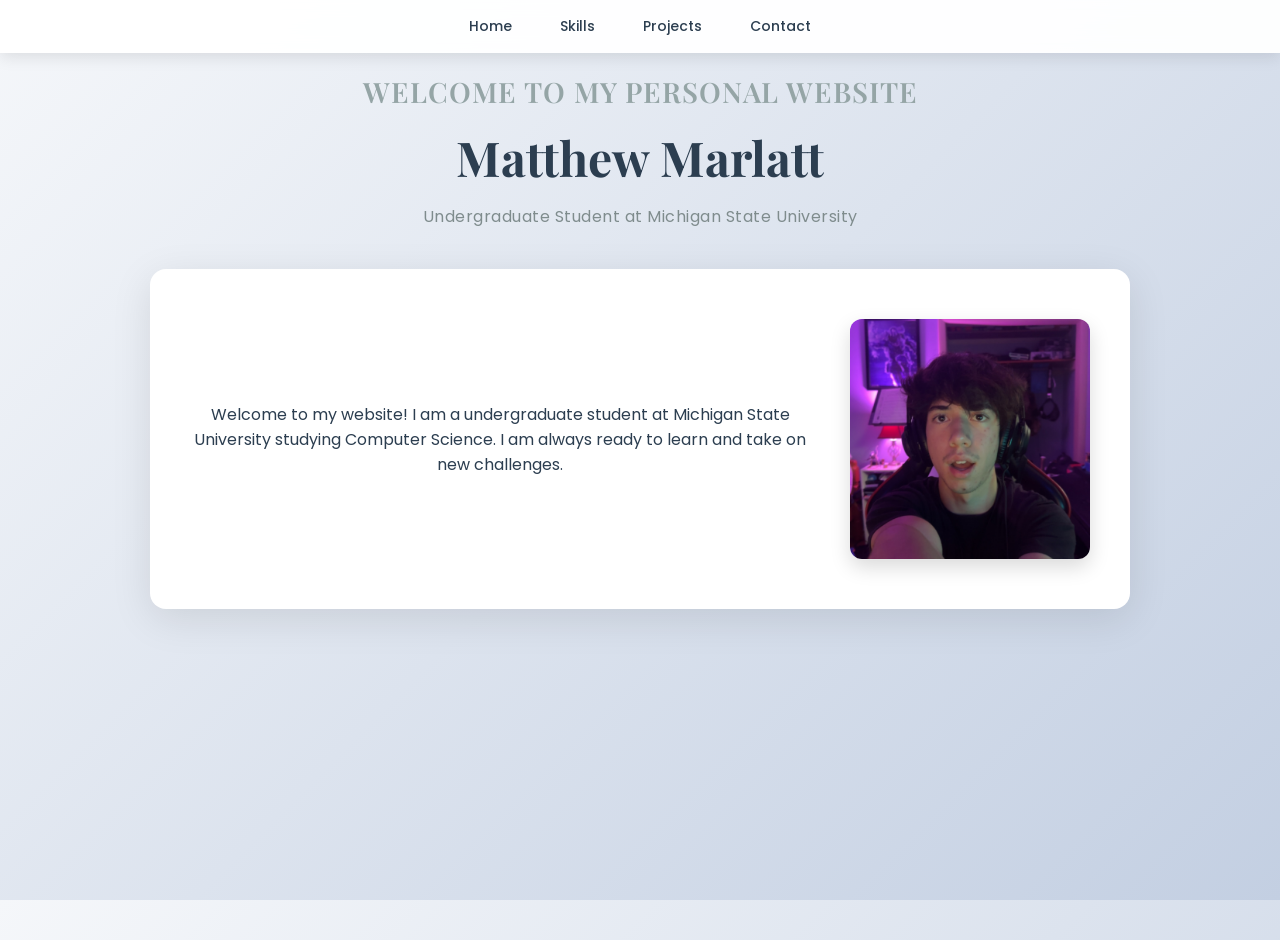
==== index.html @ d21307c5 "Add Skills page and update navigation links in contact and projects pages" ====
<!DOCTYPE html>
<html lang="en">
    <head>
        <title>Home</title>
        <link href="style.css" rel="stylesheet" type="text/css">
    </head>
    <body>
        <nav>
            <ul>
                <li><a href="index.html">Home</a></li>
                <li><a href="skills.html">Skills</a></li>
                <li><a href="projects.html">Projects</a></li>
                <li><a href="contact.html">Contact</a></li>
            </ul>
        </nav>
        <!--Header with title, name, and occupation-->
        <header id="home-header">
            <h1>Welcome to My Personal Website</h1>
            <h2>Matthew Marlatt</h2>
            <h3>Undergraduate Student at Michigan State University</h3>
        </header>
        <!--Section for home content-->
        <section id="home">
            <p>Welcome to my website! I am a undergraduate student at Michigan State University studying Computer Science. I am always ready to learn and take on new challenges.</p>
            <img class="home-photo" src="IMG_2197.JPG" alt="Photo of Matthew Marlatt">
        </section>
    </body>
</html>
---- style.css ----
@import url('https://fonts.googleapis.com/css2?family=Poppins:wght@300;400;600;700&family=Playfair+Display:wght@600;700&display=swap');

html {
  height: 100%;
  width: 100%;
}

body {
  text-align: center;
  background: linear-gradient(135deg, #f5f7fa 0%, #c3cfe2 100%);
  color: #2c3e50;
  font-family: 'Poppins', sans-serif;
  margin: 0;
  padding: 20px;
  min-height: 100vh;
}

/* Navbar styles */
nav {
  background-color: rgba(255, 255, 255, 0.95);
  padding: 0;
  margin: -20px -20px 20px -20px;
  box-shadow: 0 4px 15px rgba(0, 0, 0, 0.1);
  backdrop-filter: blur(10px);
}

nav ul {
  list-style: none;
  display: flex;
  justify-content: center;
  margin: 0;
  padding: 0;
}

nav li {
  margin: 0;
}

nav a {
  display: block;
  padding: 16px 24px;
  color: #2c3e50;
  text-decoration: none;
  transition: all 0.3s ease;
  font-weight: 500;
  font-size: 14px;
}

nav a:hover {
  background-color: #3498db;
  color: white;
}

/* Home header styles */
#home-header {
  margin-bottom: 40px;
}

#home-header h1 {
  font-family: 'Playfair Display', serif;
  font-size: 28px;
  font-weight: 600;
  color: #95a5a6;
  margin: 10px 0;
  letter-spacing: 1px;
  text-transform: uppercase;
}

#home-header h2 {
  font-family: 'Playfair Display', serif;
  font-size: 48px;
  font-weight: 700;
  color: #2c3e50;
  margin: 15px 0;
}

#home-header h3 {
  font-size: 16px;
  font-weight: 400;
  color: #7f8c8d;
  margin: 10px 0;
  letter-spacing: 0.5px;
}

/* Home section styles */
#home {
  display: flex;
  justify-content: center;
  align-items: center;
  gap: 40px;
  background: white;
  border-radius: 16px;
  padding: 50px 40px;
  box-shadow: 0 10px 40px rgba(0, 0, 0, 0.1);
  max-width: 900px;
  margin: 0 auto;
}

.home-text {
  text-align: left;
  max-width: 500px;
}

.home-text p {
  font-size: 16px;
  line-height: 1.8;
  color: #34495e;
  margin: 0;
  font-weight: 300;
}

.home-photo {
  width: 240px;
  height: 240px;
  border-radius: 12px;
  object-fit: cover;
  box-shadow: 0 8px 20px rgba(0, 0, 0, 0.15);
  flex-shrink: 0;
}

/* Skills header styles */
#skills-header {
  margin-bottom: 40px;
}

#skills-header h1 {
  font-family: 'Playfair Display', serif;
  font-size: 48px;
  font-weight: 700;
  color: #2c3e50;
  margin: 15px 0;
}

#skills-header p {
  font-size: 16px;
  font-weight: 300;
  color: #7f8c8d;
  max-width: 600px;
  margin: 20px auto;
  line-height: 1.8;
}

/* Skills section styles */
#skills {
  display: flex;
  justify-content: flex-start;
  align-items: center;
  background: white;
  border-radius: 16px;
  padding: 50px 40px;
  box-shadow: 0 10px 40px rgba(0, 0, 0, 0.1);
  max-width: 900px;
  margin: 0 auto;
}

.skills-content {
  text-align: left;
  max-width: 500px;
}

.skills-content h2 {
  text-align: left;
  font-size: 28px;
  font-weight: 600;
  color: #2c3e50;
  margin-bottom: 20px;
}

.skills-content ul {
  list-style: none;
  padding: 0;
  margin: 0;
}

.skills-content li {
  font-size: 16px;
  font-weight: 400;
  color: #34495e;
  padding: 10px 0;
  line-height: 1.8;
}

.skills-content li strong {
  font-size: 18px;
  font-weight: 600;
  color: #2c3e50;
  display: block;
  margin-bottom: 5px;
}

.skills-content li p {
  margin: 0;
  font-size: 15px;
  color: #7f8c8d;
  line-height: 1.6;
}

/* Projects header styles */
#projects-header {
  margin-bottom: 40px;
}

#projects-header h1 {
  font-family: 'Playfair Display', serif;
  font-size: 48px;
  font-weight: 700;
  color: #2c3e50;
  margin: 15px 0;
}

#projects-header p {
  font-size: 16px;
  font-weight: 300;
  color: #7f8c8d;
  max-width: 700px;
  margin: 20px auto;
  line-height: 1.8;
}

/* Projects section styles */
#projects {
  max-width: 1200px;
  margin: 0 auto;
}

.project-grid {
  display: grid;
  grid-template-columns: repeat(auto-fit, minmax(320px, 1fr));
  gap: 30px;
}

.project-card {
  background: white;
  border-radius: 16px;
  padding: 30px;
  box-shadow: 0 10px 40px rgba(0, 0, 0, 0.1);
  transition: transform 0.3s ease, box-shadow 0.3s ease;
  text-align: left;
}

.project-card:hover {
  transform: translateY(-5px);
  box-shadow: 0 15px 50px rgba(0, 0, 0, 0.15);
}

.project-card h3 {
  font-family: 'Playfair Display', serif;
  font-size: 24px;
  font-weight: 600;
  color: #2c3e50;
  margin: 0 0 15px 0;
}

.project-tags {
  display: flex;
  flex-wrap: wrap;
  gap: 8px;
  margin-bottom: 15px;
}

.tag {
  background-color: #e8f4f8;
  color: #3498db;
  padding: 5px 12px;
  border-radius: 20px;
  font-size: 12px;
  font-weight: 500;
}

.project-description {
  font-size: 15px;
  line-height: 1.7;
  color: #7f8c8d;
  margin: 15px 0 20px 0;
}

.project-links {
  display: flex;
  gap: 12px;
}

.project-link {
  display: inline-flex;
  align-items: center;
  gap: 6px;
  padding: 10px 18px;
  background-color: #3498db;
  color: white;
  text-decoration: none;
  border-radius: 8px;
  font-size: 14px;
  font-weight: 500;
  transition: background-color 0.3s ease;
}

.project-link:hover {
  background-color: #2980b9;
}

/* Contact header styles */
#contact-header {
  margin-bottom: 40px;
}

#contact-header h1 {
  font-family: 'Playfair Display', serif;
  font-size: 48px;
  font-weight: 700;
  color: #2c3e50;
  margin: 15px 0;
}

#contact-header p {
  font-size: 16px;
  font-weight: 300;
  color: #7f8c8d;
  max-width: 700px;
  margin: 20px auto;
  line-height: 1.8;
}

/* Contact section styles */
#contact {
  max-width: 1000px;
  margin: 0 auto;
}

.contact-content {
  display: grid;
  grid-template-columns: 1fr 1fr;
  gap: 40px;
  background: white;
  border-radius: 16px;
  padding: 50px 40px;
  box-shadow: 0 10px 40px rgba(0, 0, 0, 0.1);
}

.contact-info h2,
.contact-form h2 {
  font-family: 'Playfair Display', serif;
  font-size: 28px;
  font-weight: 600;
  color: #2c3e50;
  margin: 0 0 25px 0;
  text-align: left;
}

.contact-item {
  display: flex;
  align-items: flex-start;
  gap: 15px;
  margin-bottom: 25px;
}

.contact-item svg {
  color: #3498db;
  flex-shrink: 0;
  margin-top: 2px;
}

.contact-item div {
  text-align: left;
}

.contact-item h3 {
  font-size: 16px;
  font-weight: 600;
  color: #2c3e50;
  margin: 0 0 5px 0;
}

.contact-item a {
  font-size: 14px;
  color: #3498db;
  text-decoration: none;
  transition: color 0.3s ease;
}

.contact-item a:hover {
  color: #2980b9;
}

.contact-form {
  text-align: left;
}

.form-group {
  margin-bottom: 20px;
}

.form-group label {
  display: block;
  font-size: 14px;
  font-weight: 500;
  color: #2c3e50;
  margin-bottom: 8px;
}

.form-group input,
.form-group textarea {
  width: 100%;
  padding: 12px;
  border: 2px solid #e0e0e0;
  border-radius: 8px;
  font-family: 'Poppins', sans-serif;
  font-size: 14px;
  color: #2c3e50;
  transition: border-color 0.3s ease;
  box-sizing: border-box;
}

.form-group input:focus,
.form-group textarea:focus {
  outline: none;
  border-color: #3498db;
}

.form-group textarea {
  resize: vertical;
  min-height: 100px;
}

.submit-btn {
  background-color: #3498db;
  color: white;
  padding: 12px 30px;
  border: none;
  border-radius: 8px;
  font-family: 'Poppins', sans-serif;
  font-size: 14px;
  font-weight: 500;
  cursor: pointer;
  transition: background-color 0.3s ease;
}

.submit-btn:hover {
  background-color: #2980b9;
}

/* Responsive styles */
@media (max-width: 768px) {
  .contact-content {
    grid-template-columns: 1fr;
  }
  
  .project-grid {
    grid-template-columns: 1fr;
  }
}
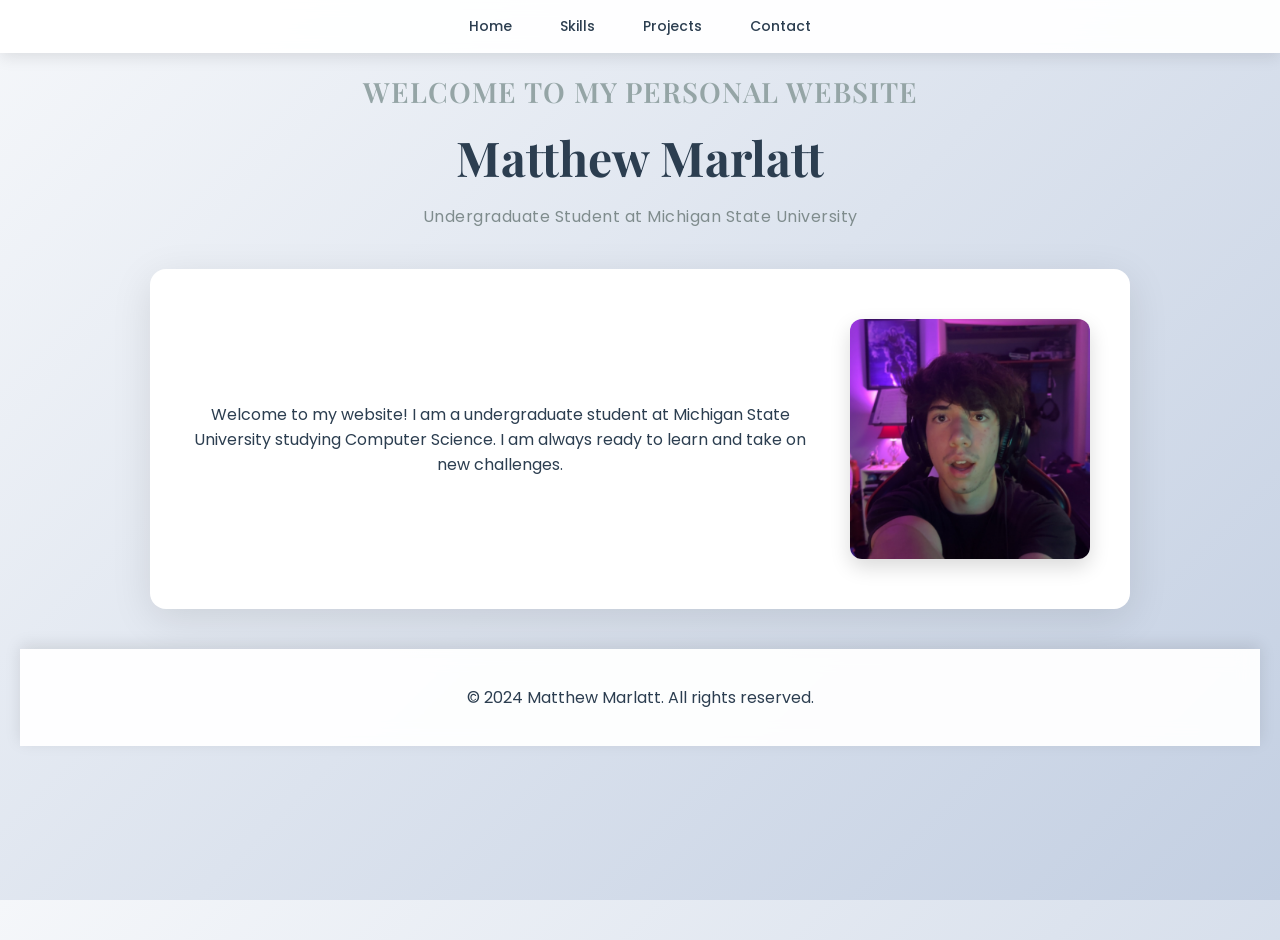
==== commit 6036bcd6: "Add footer with copyright notice and style adjustments for all pages" ====
--- a/index.html
+++ b/index.html
@@ -25,4 +25,7 @@
             <img class="home-photo" src="IMG_2197.JPG" alt="Photo of Matthew Marlatt">
         </section>
     </body>
+    <footer>
+    <p>&copy; 2024 Matthew Marlatt. All rights reserved.</p>
+    </footer>
 </html>
--- a/style.css
+++ b/style.css
@@ -435,6 +435,14 @@
 
 .submit-btn:hover {
   background-color: #2980b9;
+}
+
+footer {
+  margin-top: 40px;
+  padding: 20px 0;
+  background-color: rgba(255, 255, 255, 0.95);
+  box-shadow: 0 -4px 15px rgba(0, 0, 0, 0.1);
+  backdrop-filter: blur(10px);
 }
 
 /* Responsive styles */
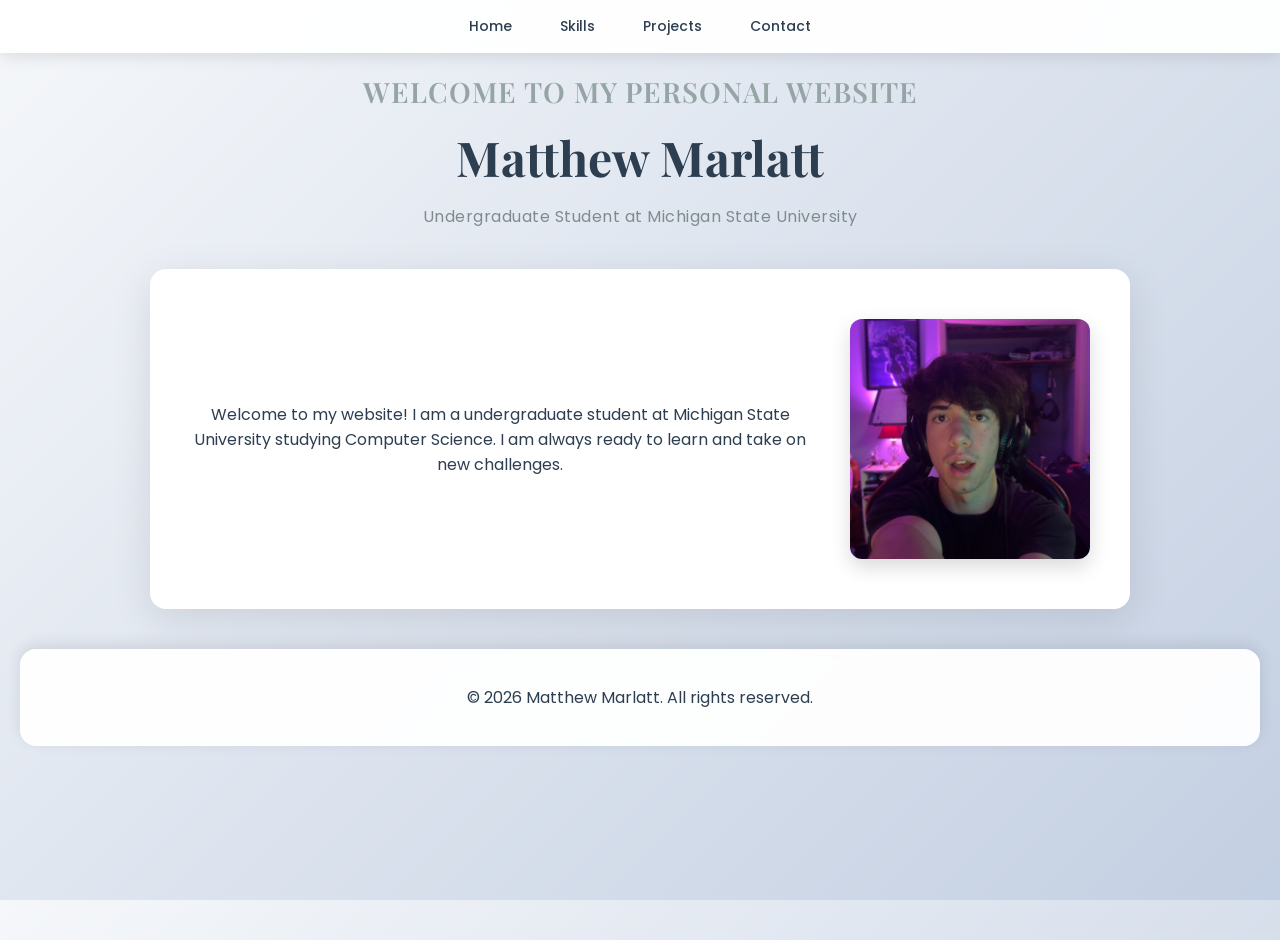
==== commit 99b3aee6: "updated date on footer" ====
--- a/index.html
+++ b/index.html
@@ -26,6 +26,6 @@
         </section>
     </body>
     <footer>
-    <p>&copy; 2024 Matthew Marlatt. All rights reserved.</p>
+    <p>&copy; 2026 Matthew Marlatt. All rights reserved.</p>
     </footer>
 </html>
--- a/style.css
+++ b/style.css
@@ -443,6 +443,7 @@
   background-color: rgba(255, 255, 255, 0.95);
   box-shadow: 0 -4px 15px rgba(0, 0, 0, 0.1);
   backdrop-filter: blur(10px);
+  border-radius: 16px;
 }
 
 /* Responsive styles */
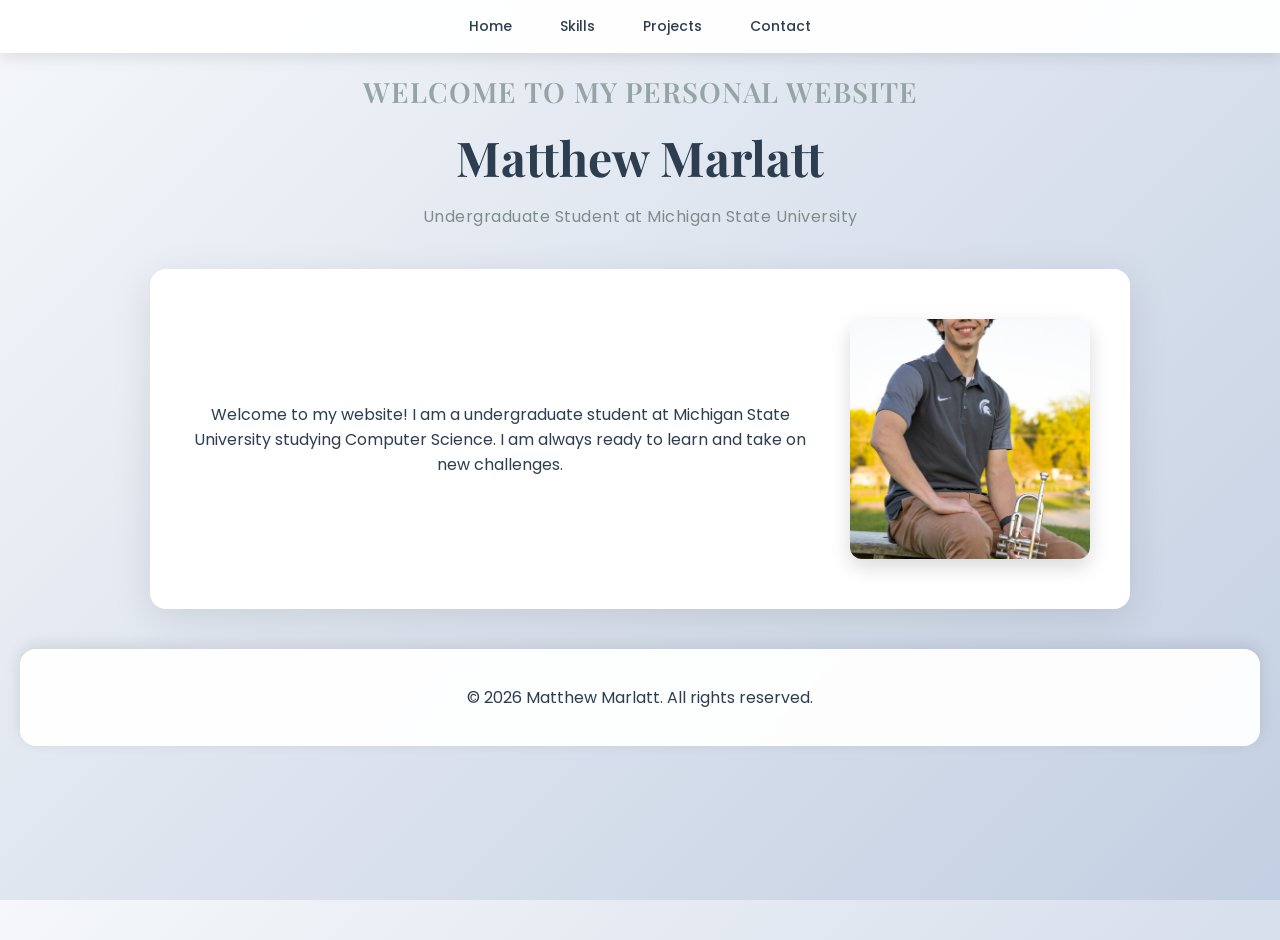
==== commit fedc7cd8: "Updated home page picture" ====
--- a/index.html
+++ b/index.html
@@ -22,7 +22,7 @@
         <!--Section for home content-->
         <section id="home">
             <p>Welcome to my website! I am a undergraduate student at Michigan State University studying Computer Science. I am always ready to learn and take on new challenges.</p>
-            <img class="home-photo" src="IMG_2197.JPG" alt="Photo of Matthew Marlatt">
+            <img class="home-photo" src="IMG_5527.JPG" alt="Photo of Matthew Marlatt">
         </section>
     </body>
     <footer>
